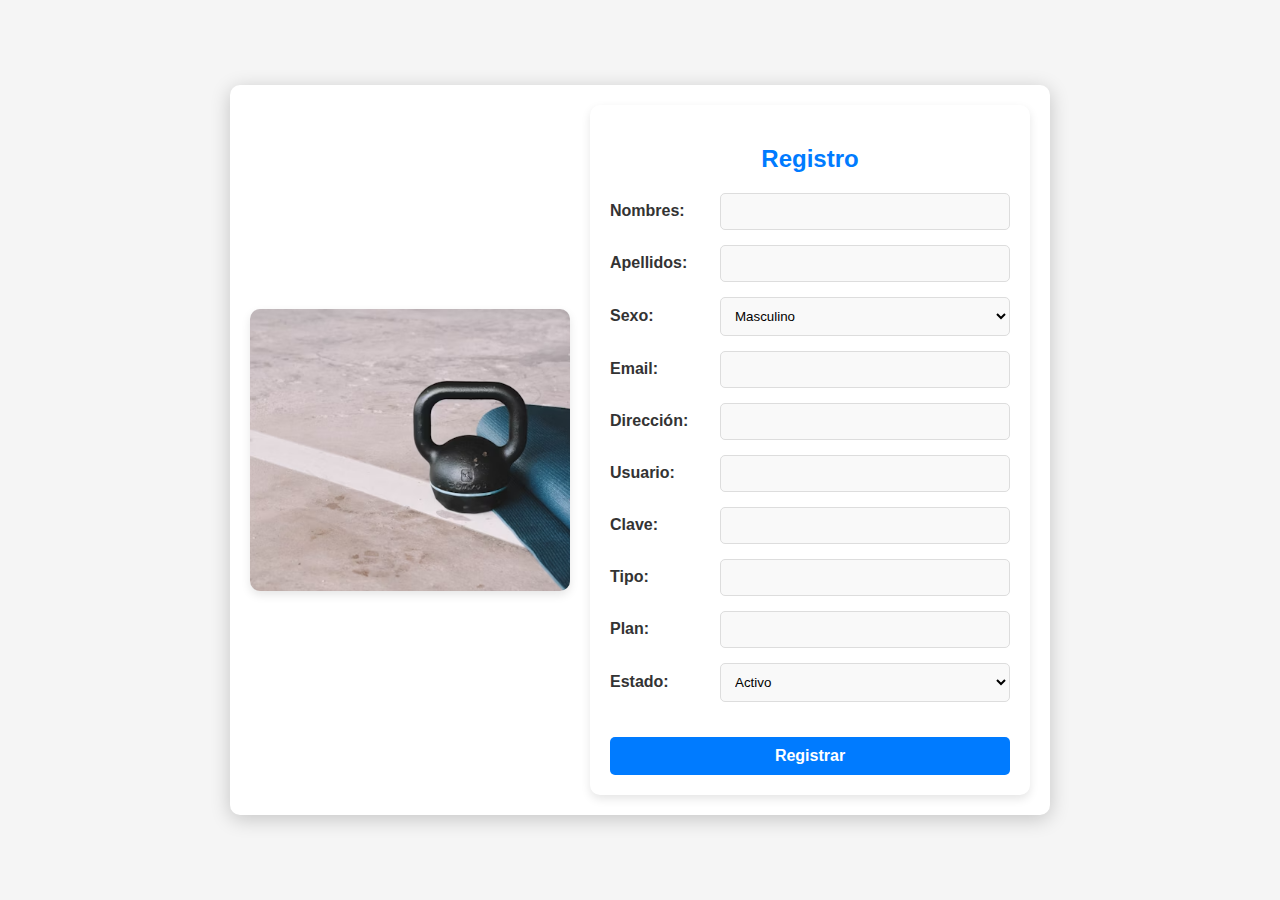
==== index.html @ 6174e9ea "feat: update conexion.php" ====
<!DOCTYPE html>
<html lang="es">
<head>
    <meta charset="UTF-8">
    <meta name="viewport" content="width=device-width, initial-scale=1.0">
    <title>Registro de Usuario</title>
    <link rel="stylesheet" href="estilos.css">
    <script src="https://code.jquery.com/jquery-3.6.0.min.js"></script>
</head>
<body>
    <div class="container">
        <div class="form-image">
            <img src="imagen.png" alt="Imagen" class="side-image">
        </div>
        <div class="form-container">
            <form id="registroForm" action="registrar.php" method="POST">
                <h2>Registro</h2>
                <div class="form-group">
                    <label for="nombres">Nombres:</label>
                    <input type="text" id="nombres" name="nombres" required>
                </div>
                <div class="form-group">
                    <label for="apellidos">Apellidos:</label>
                    <input type="text" id="apellidos" name="apellidos" required>
                </div>
                <div class="form-group">
                    <label for="sexo">Sexo:</label>
                    <select id="sexo" name="sexo" required>
                        <option value="masculino">Masculino</option>
                        <option value="femenino">Femenino</option>
                    </select>
                </div>
                <div class="form-group">
                    <label for="email">Email:</label>
                    <input type="email" id="email" name="email" required>
                </div>
                <div class="form-group">
                    <label for="direccion">Dirección:</label>
                    <input type="text" id="direccion" name="direccion" required>
                </div>
                <div class="form-group">
                    <label for="usuario">Usuario:</label>
                    <input type="text" id="usuario" name="usuario" required>
                </div>
                <div class="form-group">
                    <label for="clave">Clave:</label>
                    <input type="password" id="clave" name="clave" required>
                </div>
                <div class="form-group">
                    <label for="tipo">Tipo:</label>
                    <input type="text" id="tipo" name="tipo" required>
                </div>
                <div class="form-group">
                    <label for="plan">Plan:</label>
                    <input type="text" id="plan" name="plan" required>
                </div>
                <div class="form-group">
                    <label for="estado">Estado:</label>
                    <select id="estado" name="estado" required>
                        <option value="activo">Activo</option>
                        <option value="inactivo">Inactivo</option>
                    </select>
                </div>
                <button type="submit">Registrar</button>
            </form>
        </div>
    </div>
    <script src="script.js"></script>
</body>
</html>
---- estilos.css ----
body {
    font-family: 'Segoe UI', Tahoma, Geneva, Verdana, sans-serif;
    background-color: #f5f5f5; /* Fondo gris claro */
    display: flex;
    justify-content: center;
    align-items: center;
    height: 100vh;
    margin: 0;
}

.container {
    display: flex;
    justify-content: center;
    align-items: center;
    gap: 20px;
    padding: 20px;
    border-radius: 10px;
    box-shadow: 0 4px 20px rgba(0, 0, 0, 0.2); /* Sombra para el contenedor */
    background-color: #ffffff; /* Fondo blanco */
}

.form-container {
    background-color: #ffffff; /* Fondo blanco */
    padding: 20px;
    border-radius: 10px;
    box-shadow: 0 4px 10px rgba(0, 0, 0, 0.1);
    width: 400px;
    transition: all 0.3s ease-in-out;
}

.form-image {
    display: flex;
    justify-content: center;
    align-items: center;
}

.side-image {
    width: 320px; /* Tamaño de la imagen igual al del formulario */
    height: auto;
    border-radius: 10px;
    box-shadow: 0 4px 10px rgba(0, 0, 0, 0.1);
}

h2 {
    text-align: center;
    margin-bottom: 20px;
    color: #007bff; /* Color del título */
    font-weight: bold;
}

.form-group {
    display: flex;
    align-items: center;
    margin-bottom: 15px;
}

label {
    width: 100px; /* Ancho fijo para alinear */
    font-weight: bold;
    color: #333; /* Color del texto */
    margin-right: 10px;
}

input[type="text"],
input[type="email"],
input[type="password"],
select {
    flex: 1;
    padding: 10px;
    border-radius: 5px;
    border: 1px solid #ddd;
    transition: all 0.3s ease;
    background-color: #f9f9f9; /* Fondo blanco */
}

input:focus,
select:focus {
    border-color: #007bff;
    background-color: #ffffff; /* Fondo más brillante al enfocar */
    box-shadow: 0 0 5px rgba(0, 123, 255, 0.5);
}

button {
    width: 100%;
    padding: 10px;
    margin-top: 20px;
    border: none;
    border-radius: 5px;
    background-color: #007bff;
    color: white;
    font-size: 16px;
    font-weight: bold;
    cursor: pointer;
    transition: background-color 0.3s ease, transform 0.3s ease;
}

button:hover {
    background-color: #0056b3;
    transform: translateY(-2px);
}
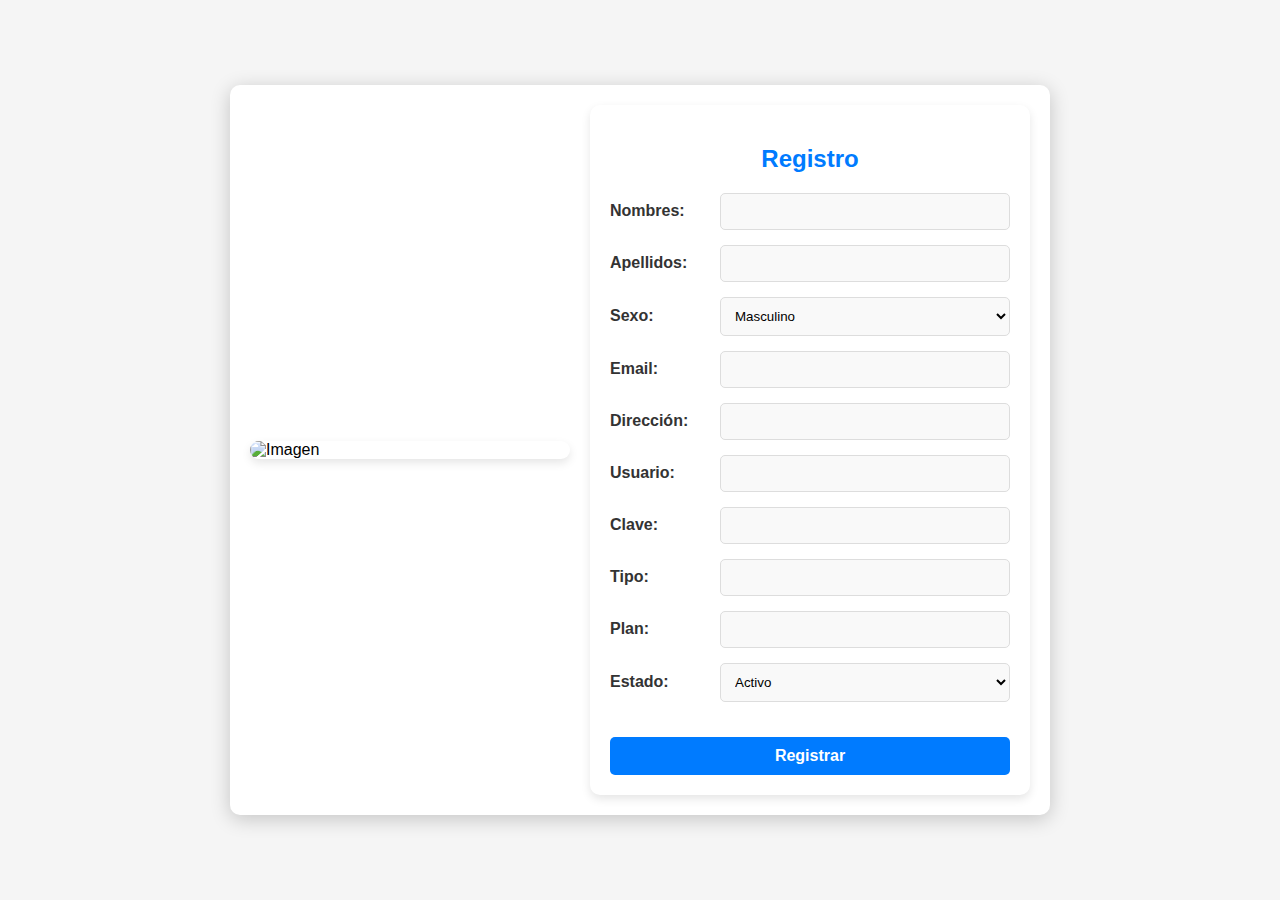
==== commit 04aafa82: "feat: update conexion.php" ====
--- a/index.html
+++ b/index.html
@@ -10,7 +10,7 @@
 <body>
     <div class="container">
         <div class="form-image">
-            <img src="imagen.png" alt="Imagen" class="side-image">
+            <img src="imagen.jpg" alt="Imagen" class="side-image">
         </div>
         <div class="form-container">
             <form id="registroForm" action="registrar.php" method="POST">
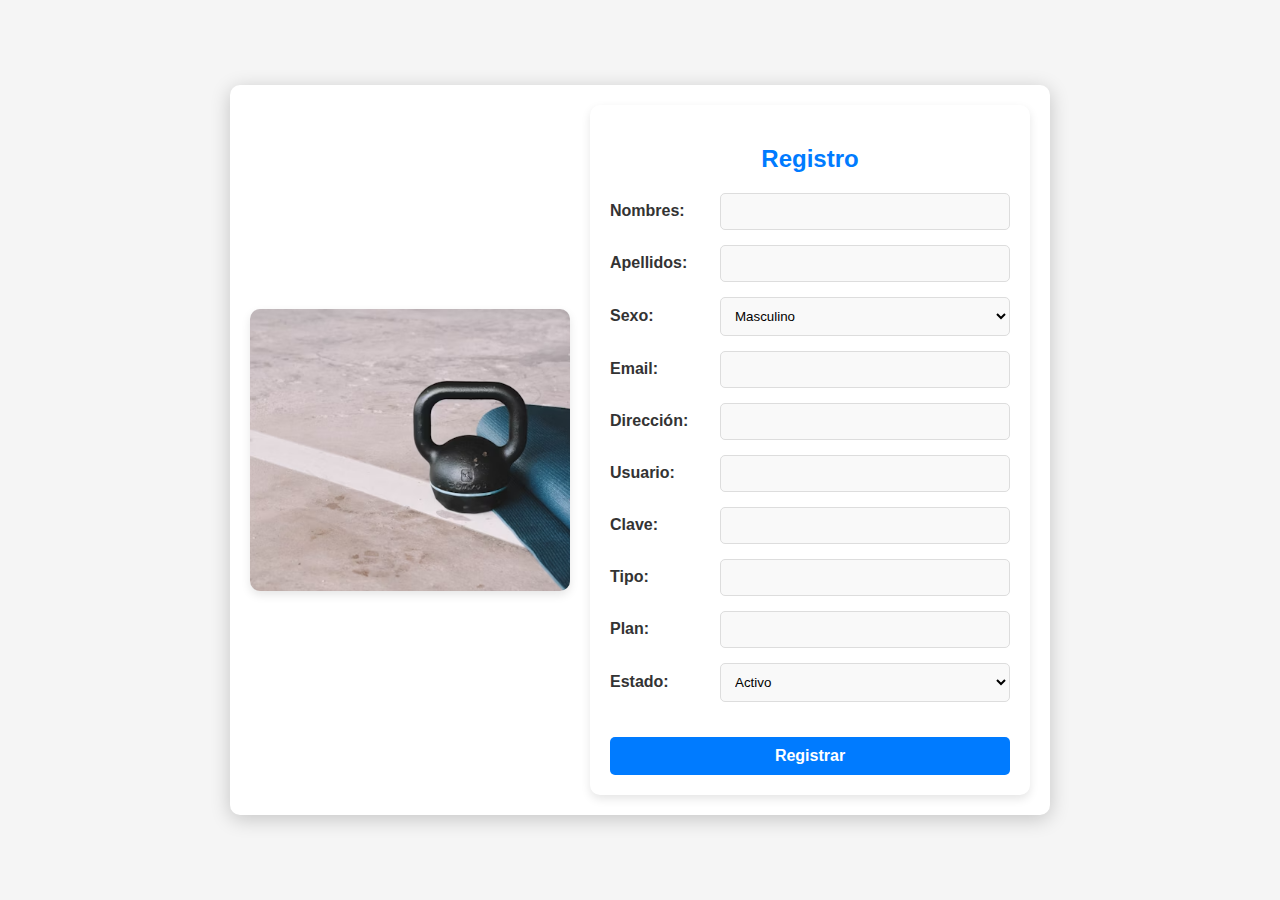
==== commit 1ab306bb: "feat: update conexion.php" ====
--- a/index.html
+++ b/index.html
@@ -10,7 +10,7 @@
 <body>
     <div class="container">
         <div class="form-image">
-            <img src="imagen.jpg" alt="Imagen" class="side-image">
+            <img src="imagen.png" alt="Imagen" class="side-image">
         </div>
         <div class="form-container">
             <form id="registroForm" action="registrar.php" method="POST">
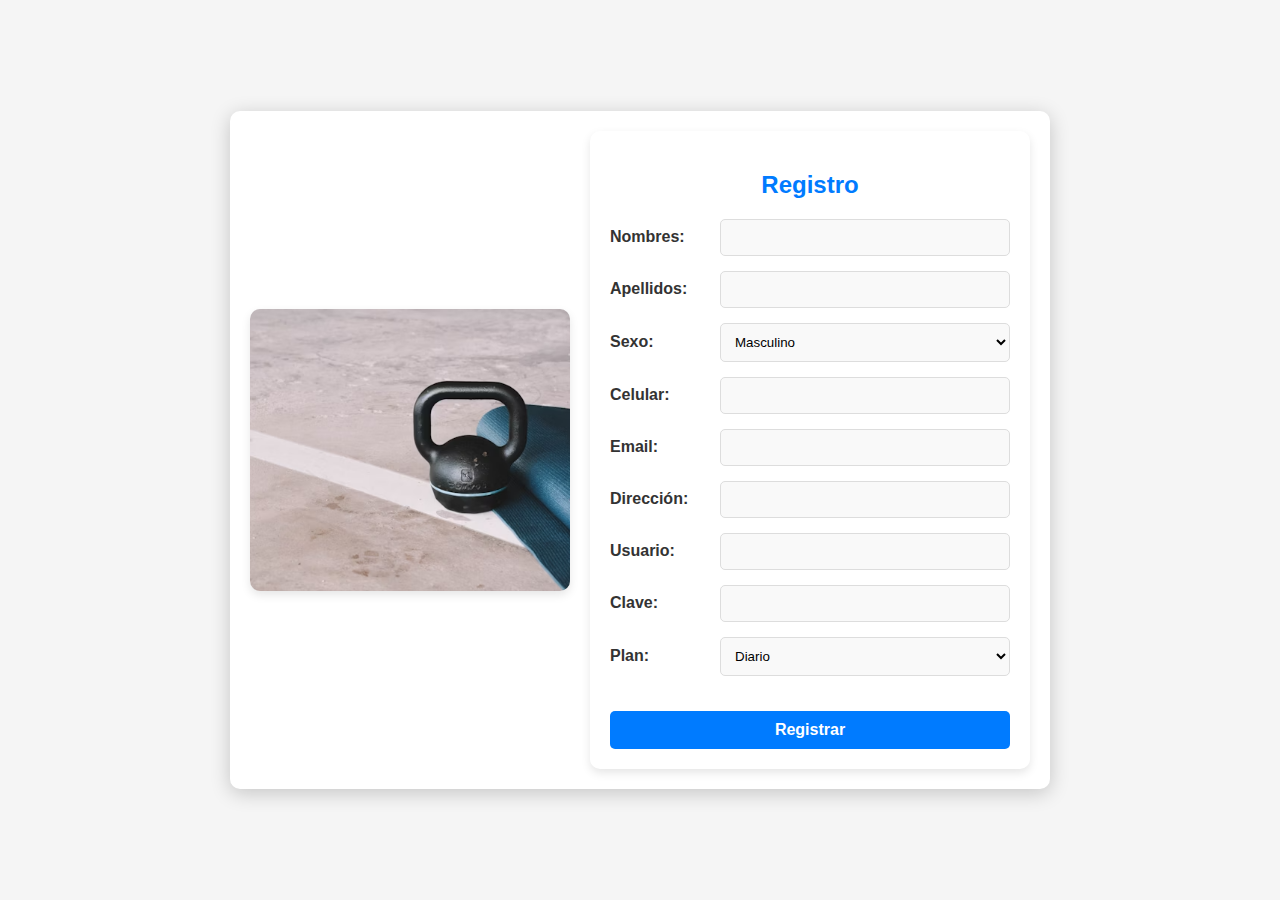
==== commit d74dd7fb: "feat: update conexion.php" ====
--- a/index.html
+++ b/index.html
@@ -31,6 +31,10 @@
                     </select>
                 </div>
                 <div class="form-group">
+                    <label for="celular">Celular:</label>
+                    <input type="text" id="celular" name="celular" required>
+                </div>
+                <div class="form-group">
                     <label for="email">Email:</label>
                     <input type="email" id="email" name="email" required>
                 </div>
@@ -47,18 +51,21 @@
                     <input type="password" id="clave" name="clave" required>
                 </div>
                 <div class="form-group">
-                    <label for="tipo">Tipo:</label>
-                    <input type="text" id="tipo" name="tipo" required>
+                    <label for="plan">Plan:</label>
+                    <select id="plan" name="plan" required>
+                        <option value="diario">Diario</option>
+                        <option value="interdiario">Interdiario</option>
+                        <option value="semanal">Semanal</option>
+                        <option value="quincenal">Quincenal</option>
+                        <option value="mensual">Mensual</option>
+                    </select>
                 </div>
-                <div class="form-group">
-                    <label for="plan">Plan:</label>
-                    <input type="text" id="plan" name="plan" required>
-                </div>
-                <div class="form-group">
-                    <label for="estado">Estado:</label>
-                    <select id="estado" name="estado" required>
-                        <option value="activo">Activo</option>
-                        <option value="inactivo">Inactivo</option>
+                <div class="form-group" style="display: none;" id="tipoPlanGroup">
+                    <label for="tipoPlan">Tipo de Plan:</label>
+                    <select id="tipoPlan" name="tipoPlan">
+                        <option value="basico">Básico</option>
+                        <option value="fitness">Fitness</option>
+                        <option value="premium">Premium</option>
                     </select>
                 </div>
                 <button type="submit">Registrar</button>
